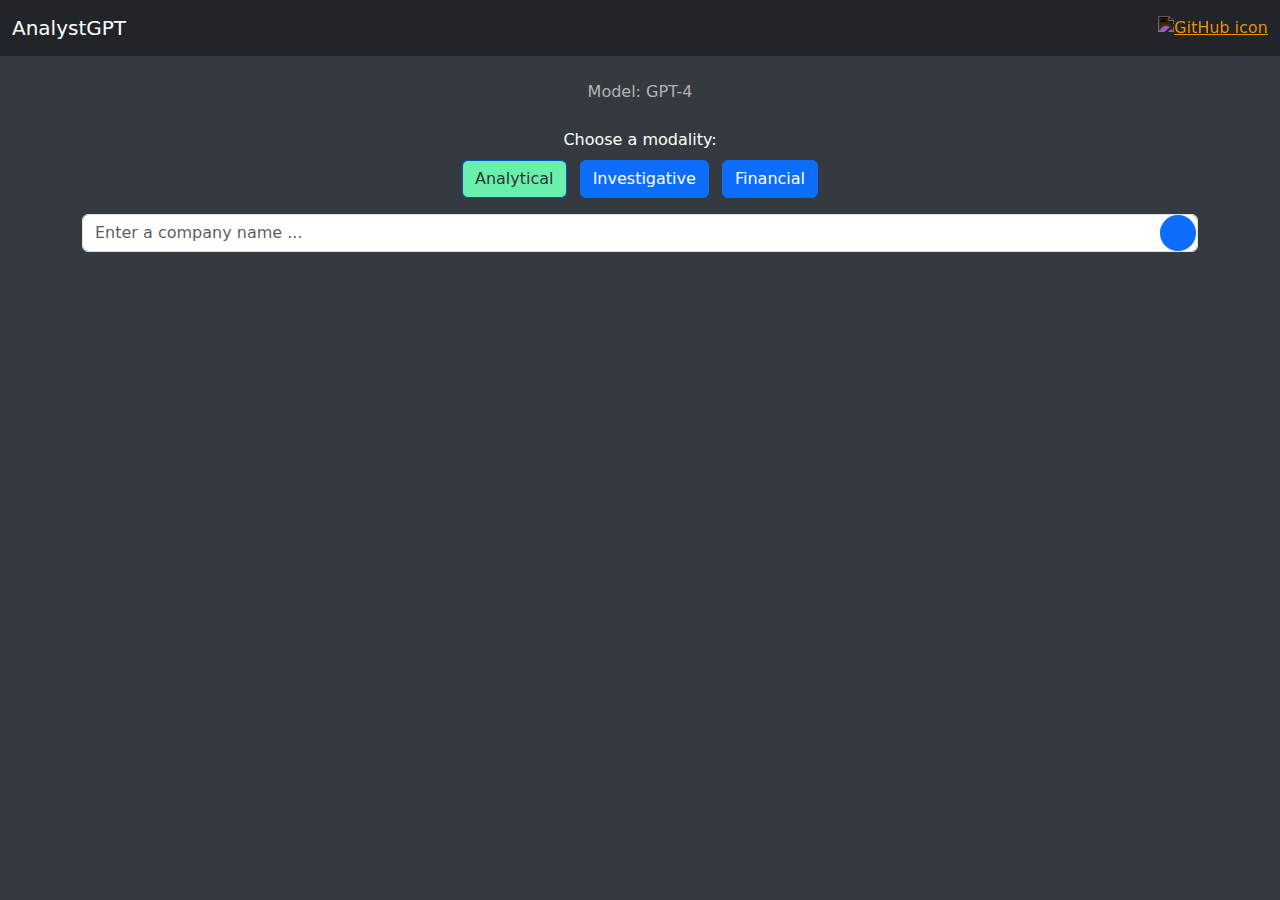
==== app/templates/index.html @ 4ef2e3ba "v0.2.19, updated index.html" ====
<!DOCTYPE html>
<html lang="en">
<head>
    <!-- meta tags -->
    <meta charset="UTF-8">
    <meta name="viewport" content="width=device-width, initial-scale=1.0">
    <meta name="title" content="https://johncollinsai-analyst-gpt-voqqf4ls3a-as.a.run.app/">
    <meta name="description" content="AnalystGPT">
    <meta property="og:title" content="https://johncollinsai-analyst-gpt-voqqf4ls3a-as.a.run.app/">
    <meta property="og:description" content="AnalystGPT">
    <meta property="og:url" content="https://johncollinsai-analyst-gpt-voqqf4ls3a-as.a.run.app/">
    <meta property="og:type" content="website">
    <meta property="og:site_name" content="https://johncollinsai-analyst-gpt-voqqf4ls3a-as.a.run.app/">
    <meta property="og:image" content="https://johncollinsai-analyst-gpt-voqqf4ls3a-as.a.run.app/static/images/analystgpt.png">
    <meta property="og:image:secure_url" content="https://johncollinsai-analyst-gpt-voqqf4ls3a-as.a.run.app/static/images/analystgpt.png">
    <meta property="og:image:type" content="image/png">
    <meta property="og:image:width" content="1200">
    <meta property="og:image:height" content="630">
    <meta name="twitter:card" content="summary_large_image">
    <meta name="twitter:title" content="https://johncollinsai-analyst-gpt-voqqf4ls3a-as.a.run.app/">
    <meta name="twitter:description" content="AnalystGPT">
    <meta name="twitter:image" content="https://johncollinsai-analyst-gpt-voqqf4ls3a-as.a.run.app/static/images/analystgpt.png">
    <meta name="msapplication-TileColor" content="#ffffff">

    <!-- meta tags for MS Teams -->
    <meta name="msapplication-square150x150logo" content="https://johncollinsai-analyst-gpt-voqqf4ls3a-as.a.run.app/static/images/analystgpt.png">
    <meta property="og:image" content="https://johncollinsai-analyst-gpt-voqqf4ls3a-as.a.run.app/static/images/analystgpt.png">
    <meta property="og:image:alt" content="AnalystGPT icon">
    <meta property="og:image:type" content="image/png">
    <meta name="twitter:image" content="https://johncollinsai-analyst-gpt-voqqf4ls3a-as.a.run.app/static/images/analystgpt.png">
    <meta name="twitter:image:alt" content="AnalystGPT icon">

    <title>AnalystGPT</title>
    <link href="https://cdn.jsdelivr.net/npm/bootstrap@5.3.0-alpha1/dist/css/bootstrap.min.css" rel="stylesheet">
    <script src="https://cdn.jsdelivr.net/npm/@popperjs/core@2.11.6/dist/umd/popper.min.js"></script>
    <script src="https://cdn.jsdelivr.net/npm/bootstrap@5.3.0-alpha1/dist/js/bootstrap.min.js"></script>
    <script src="https://unpkg.com/pdf-lib@1.17.1/dist/umd/pdf-lib.js"></script>
    <link rel="stylesheet" href="https://use.fontawesome.com/releases/v5.14.0/css/all.css" integrity="sha384-HzLeBuhoNPvSl5KYnjx0BT+WB0QEEqLprO+NBkkk5gbc67FTaL7XIGa2w1L0Xbgc" crossorigin="anonymous">

    <link rel="apple-touch-icon" sizes="180x180" href="static/images/apple-touch-icon.png">
    <link rel="icon" type="image/png" sizes="32x32" href="static/images/favicon-32x32.png">
    <link rel="icon" type="image/png" sizes="16x16" href="static/images/favicon-16x16.png">
    <link rel="manifest" href="static/images/site.webmanifest">
    <link rel="shortcut icon" type="image/x-icon" href="static/images/favicon.ico">
    <a href="https://johncollins.ai/analystgpt"><img src="https://johncollins.ai/analystgpt/static/images/favicon.ico" alt="Favicon" style="display:none;"></a>

    <script>
        document.addEventListener("DOMContentLoaded", function () {
            const form = document.querySelector("#prompt-form");
            const resultDiv = document.querySelector("#result");
            const skeletonScreen = document.getElementById("skeleton-screen");

            function resetPage() {
                resultDiv.innerHTML = "";
                downloadButton.style.display = "none";
            }

            const modalityButtons = document.querySelectorAll("#modalities .btn");
            modalityButtons.forEach((button) => {
                button.addEventListener("click", function () {
                    modalityButtons.forEach((btn) => {
                        btn.classList.remove("active");
                    });
                    this.classList.add("active");
                    const modalityValue = this.getAttribute("data-value");
                    document.getElementById("modality").value = modalityValue;

                    resetPage();
                });
            });

            async function downloadPdf(modality, prompt, response) {
                const { PDFDocument, rgb } = pdfLib;
                const doc = await PDFDocument.create();

                // Customize the PDF format based on the modality
                let title = "";
                if (modality === "business analyst") {
                    title = "Business Analyst Report";
                } else if (modality === "investigator") {
                    title = "Investigator Report";
                } else if (modality === "financial analyst") {
                    title = "Financial Analyst Report";
                }

                const fontBytes = await fetch("https://pdf-lib.github.io/examples/fonts/Roboto-Regular.ttf").then((res) => res.arrayBuffer());
                const font = await doc.embedFont(fontBytes);

                const page = doc.addPage([595, 842]);
                const content = `${title}\nCompany: ${prompt}\n\n${response}`;
                const contentArray = content.split('\n');

                page.setFont(font);
                page.setFontSize(18);
                page.drawText(title, { x: 50, y: 792 });
                page.setFontSize(12);

                let yOffset = 50;
                contentArray.forEach((line, index) => {
                    yOffset += 20;
                    page.drawText(line, { x: 50, y: 792 - yOffset });
                });

                const pdfBytes = await doc.save();
                const blob = new Blob([pdfBytes], { type: "application/pdf" });
                const link = document.createElement("a");
                link.href = URL.createObjectURL(blob);
                link.download = `${modality}_report.pdf`;
                link.click();
            }

            // Event listener for the download button
            const downloadButton = document.getElementById("download-pdf");
            downloadButton.addEventListener("click", async () => {
                const modality = document.getElementById("modality").value;
                const prompt = document.getElementById("prompt").value;
                const response = document.querySelector("#result pre").innerText;

                // Show spinner
                const spinner = document.querySelector(".spinner");
                spinner.style.display = "flex";

                // Download PDF
                await downloadPdf(modality, prompt, response);

                // Hide spinner
                spinner.style.display = "none";

                // Show confirmation message
                alert("Download completed. Please check your download folder.");
            });

            async function handleSubmit(event) {
                event.preventDefault();
                const prompt = form.elements["prompt"].value;
                const modality = form.elements["modality"].value;
                skeletonScreen.classList.remove("d-none"); // Show skeleton screen

                // Clear the resultDiv
                resultDiv.innerHTML = "";

                async function fetchAndDisplay(modality) {
                    const formData = new FormData(form);

                    const spinner = document.createElement("div");
                    spinner.className = "spinner";
                    spinner.innerHTML = `
                        <div class="dot dot-1"></div>
                        <div class="dot dot-2"></div>
                        <div class="dot dot-3"></div>
                        <div class="dot dot-4"></div>
                    `;
                    resultDiv.appendChild(spinner);
                    spinner.style.display = "flex"; // Show spinner

                    const response = await fetch("/get_completion", {
                        method: "POST",
                        body: formData,
                    });
                    const data = await response.json();
                    spinner.style.display = "none"; // Hide spinner

                    resultDiv.innerHTML = `<h3>Modality: ${modality}</h3><h5 class="text-lightgrey">Company: ${prompt}</h5>`;

                    const gpt4_response = data.response.split('\n').map(item => item.trim().replace(/^- /, '• ')).join('\n');
                    
                    const formatted_response = `<pre>${gpt4_response}</pre>`;

                    resultDiv.innerHTML += formatted_response;
                    downloadButton.style.display = "block"; // Show download button
                }

                await fetchAndDisplay(modality);
                skeletonScreen.classList.add("d-none"); // Hide skeleton screen
            }

            form.addEventListener("submit", handleSubmit);
        });

    </script>
    
    <style>
        body {
            background-color: #343a40;
        }

        .text-white {
            color: white !important;
        }

        .text-lightgrey {
            color: #b3b3b3 !important;
        }

        .input-group {
            position: relative;
        }

        .submit-button {
            position: absolute;
            right: 0;
            top: 0;
            height: 100%;
            border-top-left-radius: 0;
            border-bottom-left-radius: 0;
            border-left: none;
        }

        .circle-btn {
            border-radius: 50%;
            width: 36px;
            height: 36px;
            display: flex;
            justify-content: center;
            align-items: center;
            position: absolute;
            right: 2px;
            top: 50%;
            transform: translateY(-50%);
        }
        
        .form-control {
            padding-right: 50px;
        }

        ::placeholder {
            color: grey;
        }

        .skeleton-screen {
            position: fixed;
            top: 0;
            left: 0;
            right: 0;
            bottom: 0;
            background-color: rgba(255, 255, 255, 0.7);
            display: flex;
            justify-content: center;
            align-items: center;
            z-index: 1000;
        }

        /* Wrapper around the input and spinner */
        .input-spinner-wrapper {
            position: relative;
        }

        /* Spinner */
        .spinner {
            display: none;
            position: fixed;
            top: 50%;
            left: 50%;
            transform: translate(-50%, -50%);
            z-index: 1001;
        }

        .dot {
            position: relative;
            width: 24px;
            height: 24px;
            border-radius: 50%;
            background-color: #333;
            animation: grow 1.2s infinite ease-in-out;
            margin-right: 4px;
        }

        .dot-1 {
            background-color: #ff5252;
            animation-delay: 0s;
        }

        .dot-2 {
            background-color: #69f0ae;
            animation-delay: -0.3s;
        }

        .dot-3 {
            background-color: #448aff;
            animation-delay: -0.6s;
        }

        .dot-4 {
            background-color: #ffd740;
            animation-delay: -0.9s;
        }

        @keyframes grow {
            0%, 80%, 100% {
                transform: scale(0);
            }
            40% {
                transform: scale(1);
            }
        }

        #modalities .btn {
            margin-right: 8px;
        }

        #modalities .btn:last-child {
            margin-right: 0;
        }

        #modalities .btn.active {
            background-color: #69f0ae;
            color: #333333;
        }

        pre {
            white-space: pre-wrap;
            word-wrap: break-word;
        }

        pre ul, pre li {
            list-style-type: none;
            padding-left: 0;
        }

        pre li {
            position: relative;
        }

        pre li:before {
            content: "•";
            position: absolute;
            left: -1.2em;
        }

        .download-button-container {
            display: flex;
            justify-content: center;
            margin-top: 50px;
        }
 
    </style>

</head>
<body>

    <nav class="navbar navbar-expand-lg navbar-dark bg-dark">
        <div class="container-fluid">
            <a class="navbar-brand" href="#">AnalystGPT</a>
            <button class="navbar-toggler" type="button" data-bs-toggle="collapse" data-bs-target="#navbarNav" aria-controls="navbarNav" aria-expanded="false" aria-label="Toggle navigation">
                <span class="navbar-toggler-icon"></span>
            </button>
            <div class="collapse navbar-collapse" id="navbarNav">
                <ul class="navbar-nav ms-auto">
                    <!-- <li class="nav-item active">
                        <a class="nav-link me-1" href="https://twitter.com/johncollinsai" title="Follow" target="_blank"><i class="fab fa-twitter fa-lg text-white"></i></a>
                    </li>
                    <li class="nav-item active">
                        <a class="nav-link me-2" href="https://www.linkedin.com/in/johncollins-ai/" title="Connect" target="_blank"><i class="fab fa-linkedin fa-lg text-white"></i></a>
                    </li> -->
                    <li class="nav-item ml-2">
                        <a href="https://github.com/johncollinsai/analystgpt"><img src="https://github.githubassets.com/favicon.ico" title="Watch" alt="GitHub icon" style="filter: invert(100%);" target="_blank"></a>
                    </li>
                </ul>
            </div>
        </div>
    </nav>
  
    <div class="container text-white">
        <p class="text-center text-lightgrey my-4">Model: GPT-4</p>
        <form id="prompt-form">
    
            <div class="mb-3 text-center">
                    <label for="modalities" class="form-label d-block mb-2">Choose a modality:</label>
                    <div id="modalities" class="d-inline-block">
                    <input type="hidden" name="modality" id="modality" value="business analyst">
                    <button type="button" class="btn btn-primary active" data-value="business analyst">Analytical</button>
                    <button type="button" class="btn btn-primary" data-value="investigator">Investigative</button>
                    <button type="button" class="btn btn-primary" data-value="financial analyst">Financial</button>
                </div>
            </div>
      
            <div class="mb-3">
                <div class="position-relative">
                    <div class="input-spinner-wrapper">
                        <input type="text" class="form-control" id="prompt" name="prompt" placeholder="Enter a company name ..." required>
                        <button type="submit" class="btn btn-primary submit-button circle-btn"><i class="fas fa-arrow-right"></i></button>
                        <div class="spinner">
                            <div class="dot dot-1"></div>
                            <div class="dot dot-2"></div>
                            <div class="dot dot-3"></div>
                            <div class="dot dot-4"></div>
                        </div>
                    </div>
                </div>
            </div>
    
        </form>
        
        <div id="result" class="mt-4"></div>

        <div class="download-button-container">
            <button id="download-pdf" class="btn btn-primary" style="display:none;"><i class="fas fa-download"></i> Download PDF</button>
        </div>
        
    </div>    
    
    <!-- skeleton-screen when loading iframe -->
    <div id="skeleton-screen" class="skeleton-screen d-none">
        <div class="spinner">
            <div class="dot dot-1"></div>
            <div class="dot dot-2"></div>
            <div class="dot dot-3"></div>
            <div class="dot dot-4"></div>
        </div>
    </div>

</body>
</html>
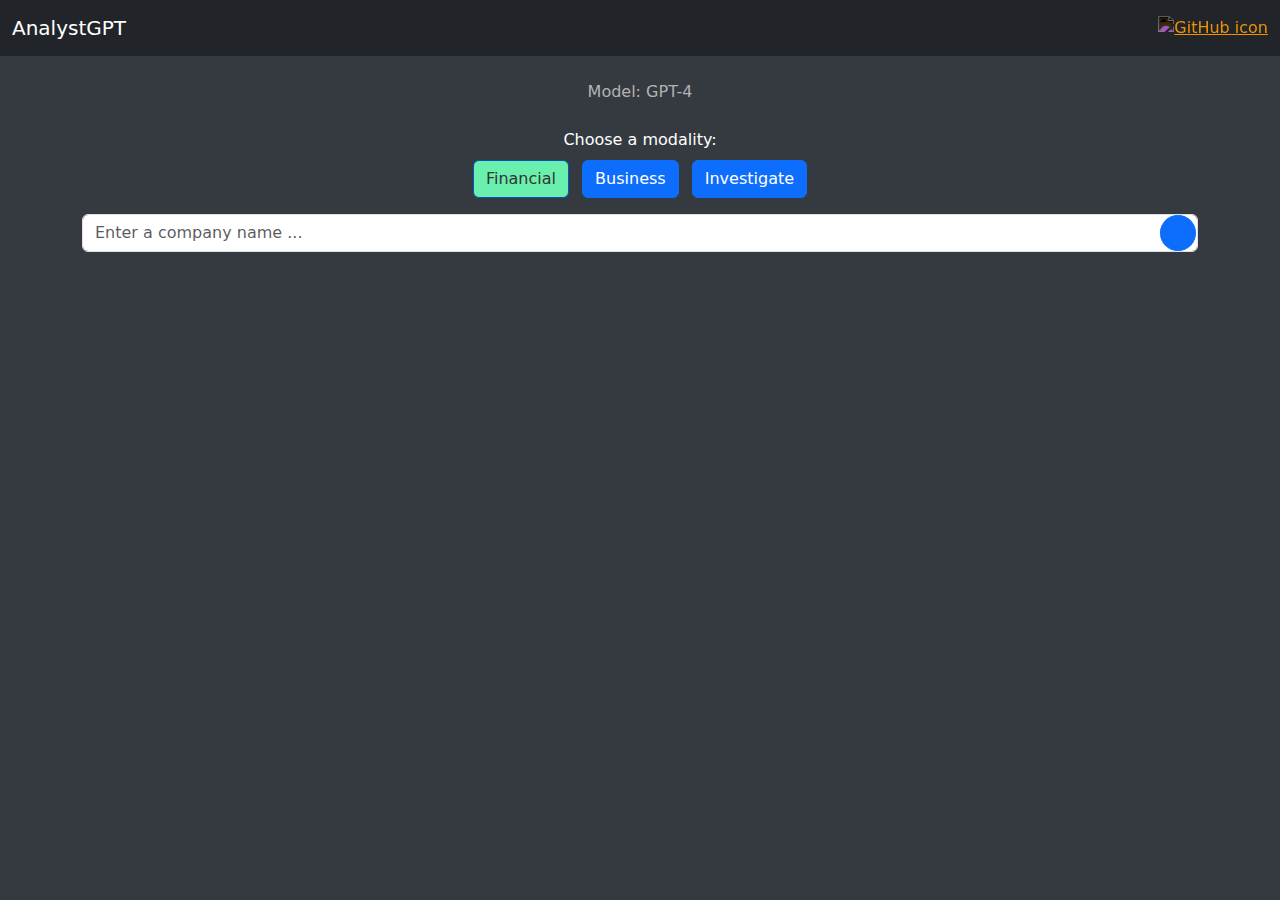
==== commit dcf0b584: "v0.2.21, correct formats" ====
--- a/app/templates/index.html
+++ b/app/templates/index.html
@@ -162,8 +162,9 @@
 
                     resultDiv.innerHTML = `<h3>Modality: ${modality}</h3><h5 class="text-lightgrey">Company: ${prompt}</h5>`;
 
-                    const gpt4_response = data.response.split('\n').map(item => item.trim().replace(/^- /, '• ')).join('\n');
-                    
+                    // const gpt4_response = data.response.split('\n').map(item => item.trim().replace(/^-/, '')).join('\n');
+                    const gpt4_response = data.response;
+
                     const formatted_response = `<pre>${gpt4_response}</pre>`;
 
                     resultDiv.innerHTML += formatted_response;
@@ -322,7 +323,7 @@
         }
 
         pre li:before {
-            content: "•";
+            /* content: "•"; */
             position: absolute;
             left: -1.2em;
         }
@@ -346,12 +347,6 @@
             </button>
             <div class="collapse navbar-collapse" id="navbarNav">
                 <ul class="navbar-nav ms-auto">
-                    <!-- <li class="nav-item active">
-                        <a class="nav-link me-1" href="https://twitter.com/johncollinsai" title="Follow" target="_blank"><i class="fab fa-twitter fa-lg text-white"></i></a>
-                    </li>
-                    <li class="nav-item active">
-                        <a class="nav-link me-2" href="https://www.linkedin.com/in/johncollins-ai/" title="Connect" target="_blank"><i class="fab fa-linkedin fa-lg text-white"></i></a>
-                    </li> -->
                     <li class="nav-item ml-2">
                         <a href="https://github.com/johncollinsai/analystgpt"><img src="https://github.githubassets.com/favicon.ico" title="Watch" alt="GitHub icon" style="filter: invert(100%);" target="_blank"></a>
                     </li>
@@ -367,10 +362,10 @@
             <div class="mb-3 text-center">
                     <label for="modalities" class="form-label d-block mb-2">Choose a modality:</label>
                     <div id="modalities" class="d-inline-block">
-                    <input type="hidden" name="modality" id="modality" value="business analyst">
-                    <button type="button" class="btn btn-primary active" data-value="business analyst">Analytical</button>
-                    <button type="button" class="btn btn-primary" data-value="investigator">Investigative</button>
-                    <button type="button" class="btn btn-primary" data-value="financial analyst">Financial</button>
+                    <input type="hidden" name="modality" id="modality" value="financial analyst">
+                    <button type="button" class="btn btn-primary active" data-value="financial analyst">Financial</button>
+                    <button type="button" class="btn btn-primary" data-value="business analyst">Business</button>
+                    <button type="button" class="btn btn-primary" data-value="investigator">Investigate</button>
                 </div>
             </div>
       
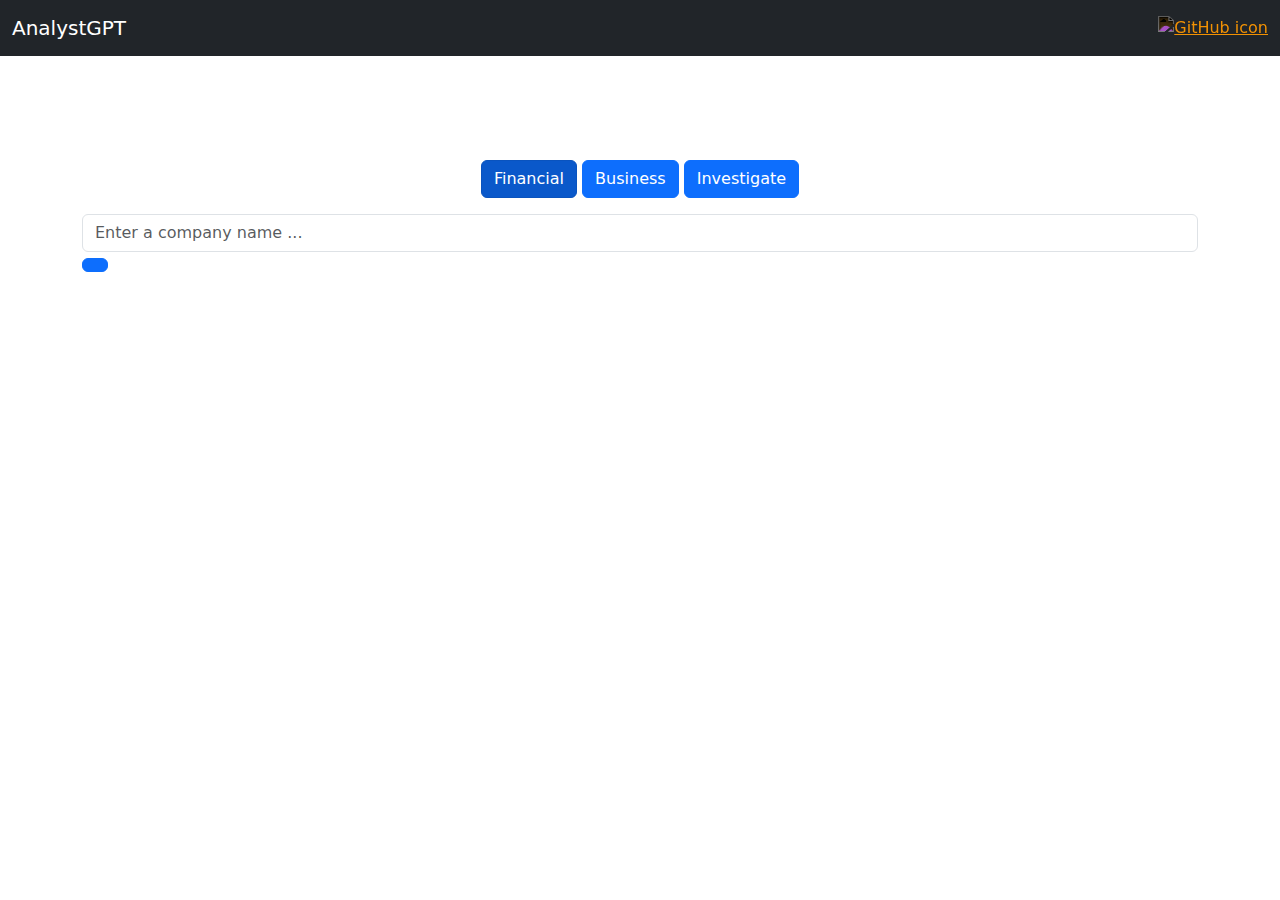
==== commit 88342ade: "v0.2.22, refactored to script.js, style.css, and index.html" ====
--- a/app/templates/index.html
+++ b/app/templates/index.html
@@ -21,8 +21,6 @@
     <meta name="twitter:description" content="AnalystGPT">
     <meta name="twitter:image" content="https://johncollinsai-analyst-gpt-voqqf4ls3a-as.a.run.app/static/images/analystgpt.png">
     <meta name="msapplication-TileColor" content="#ffffff">
-
-    <!-- meta tags for MS Teams -->
     <meta name="msapplication-square150x150logo" content="https://johncollinsai-analyst-gpt-voqqf4ls3a-as.a.run.app/static/images/analystgpt.png">
     <meta property="og:image" content="https://johncollinsai-analyst-gpt-voqqf4ls3a-as.a.run.app/static/images/analystgpt.png">
     <meta property="og:image:alt" content="AnalystGPT icon">
@@ -31,12 +29,14 @@
     <meta name="twitter:image:alt" content="AnalystGPT icon">
 
     <title>AnalystGPT</title>
+
     <link href="https://cdn.jsdelivr.net/npm/bootstrap@5.3.0-alpha1/dist/css/bootstrap.min.css" rel="stylesheet">
     <script src="https://cdn.jsdelivr.net/npm/@popperjs/core@2.11.6/dist/umd/popper.min.js"></script>
     <script src="https://cdn.jsdelivr.net/npm/bootstrap@5.3.0-alpha1/dist/js/bootstrap.min.js"></script>
     <script src="https://unpkg.com/pdf-lib@1.17.1/dist/umd/pdf-lib.js"></script>
+    <script src="https://cdn.jsdelivr.net/npm/pdf-lib@1.17.1/dist/umd/pdf-lib.min.js"></script>
+
     <link rel="stylesheet" href="https://use.fontawesome.com/releases/v5.14.0/css/all.css" integrity="sha384-HzLeBuhoNPvSl5KYnjx0BT+WB0QEEqLprO+NBkkk5gbc67FTaL7XIGa2w1L0Xbgc" crossorigin="anonymous">
-
     <link rel="apple-touch-icon" sizes="180x180" href="static/images/apple-touch-icon.png">
     <link rel="icon" type="image/png" sizes="32x32" href="static/images/favicon-32x32.png">
     <link rel="icon" type="image/png" sizes="16x16" href="static/images/favicon-16x16.png">
@@ -44,301 +44,18 @@
     <link rel="shortcut icon" type="image/x-icon" href="static/images/favicon.ico">
     <a href="https://johncollins.ai/analystgpt"><img src="https://johncollins.ai/analystgpt/static/images/favicon.ico" alt="Favicon" style="display:none;"></a>
 
-    <script>
-        document.addEventListener("DOMContentLoaded", function () {
-            const form = document.querySelector("#prompt-form");
-            const resultDiv = document.querySelector("#result");
-            const skeletonScreen = document.getElementById("skeleton-screen");
+    <!-- Include the CSS file -->
+    <link rel="stylesheet" href="/static/css/style.css">
 
-            function resetPage() {
-                resultDiv.innerHTML = "";
-                downloadButton.style.display = "none";
-            }
-
-            const modalityButtons = document.querySelectorAll("#modalities .btn");
-            modalityButtons.forEach((button) => {
-                button.addEventListener("click", function () {
-                    modalityButtons.forEach((btn) => {
-                        btn.classList.remove("active");
-                    });
-                    this.classList.add("active");
-                    const modalityValue = this.getAttribute("data-value");
-                    document.getElementById("modality").value = modalityValue;
-
-                    resetPage();
-                });
-            });
-
-            async function downloadPdf(modality, prompt, response) {
-                const { PDFDocument, rgb } = pdfLib;
-                const doc = await PDFDocument.create();
-
-                // Customize the PDF format based on the modality
-                let title = "";
-                if (modality === "business analyst") {
-                    title = "Business Analyst Report";
-                } else if (modality === "investigator") {
-                    title = "Investigator Report";
-                } else if (modality === "financial analyst") {
-                    title = "Financial Analyst Report";
-                }
-
-                const fontBytes = await fetch("https://pdf-lib.github.io/examples/fonts/Roboto-Regular.ttf").then((res) => res.arrayBuffer());
-                const font = await doc.embedFont(fontBytes);
-
-                const page = doc.addPage([595, 842]);
-                const content = `${title}\nCompany: ${prompt}\n\n${response}`;
-                const contentArray = content.split('\n');
-
-                page.setFont(font);
-                page.setFontSize(18);
-                page.drawText(title, { x: 50, y: 792 });
-                page.setFontSize(12);
-
-                let yOffset = 50;
-                contentArray.forEach((line, index) => {
-                    yOffset += 20;
-                    page.drawText(line, { x: 50, y: 792 - yOffset });
-                });
-
-                const pdfBytes = await doc.save();
-                const blob = new Blob([pdfBytes], { type: "application/pdf" });
-                const link = document.createElement("a");
-                link.href = URL.createObjectURL(blob);
-                link.download = `${modality}_report.pdf`;
-                link.click();
-            }
-
-            // Event listener for the download button
-            const downloadButton = document.getElementById("download-pdf");
-            downloadButton.addEventListener("click", async () => {
-                const modality = document.getElementById("modality").value;
-                const prompt = document.getElementById("prompt").value;
-                const response = document.querySelector("#result pre").innerText;
-
-                // Show spinner
-                const spinner = document.querySelector(".spinner");
-                spinner.style.display = "flex";
-
-                // Download PDF
-                await downloadPdf(modality, prompt, response);
-
-                // Hide spinner
-                spinner.style.display = "none";
-
-                // Show confirmation message
-                alert("Download completed. Please check your download folder.");
-            });
-
-            async function handleSubmit(event) {
-                event.preventDefault();
-                const prompt = form.elements["prompt"].value;
-                const modality = form.elements["modality"].value;
-                skeletonScreen.classList.remove("d-none"); // Show skeleton screen
-
-                // Clear the resultDiv
-                resultDiv.innerHTML = "";
-
-                async function fetchAndDisplay(modality) {
-                    const formData = new FormData(form);
-
-                    const spinner = document.createElement("div");
-                    spinner.className = "spinner";
-                    spinner.innerHTML = `
-                        <div class="dot dot-1"></div>
-                        <div class="dot dot-2"></div>
-                        <div class="dot dot-3"></div>
-                        <div class="dot dot-4"></div>
-                    `;
-                    resultDiv.appendChild(spinner);
-                    spinner.style.display = "flex"; // Show spinner
-
-                    const response = await fetch("/get_completion", {
-                        method: "POST",
-                        body: formData,
-                    });
-                    const data = await response.json();
-                    spinner.style.display = "none"; // Hide spinner
-
-                    resultDiv.innerHTML = `<h3>Modality: ${modality}</h3><h5 class="text-lightgrey">Company: ${prompt}</h5>`;
-
-                    // const gpt4_response = data.response.split('\n').map(item => item.trim().replace(/^-/, '')).join('\n');
-                    const gpt4_response = data.response;
-
-                    const formatted_response = `<pre>${gpt4_response}</pre>`;
-
-                    resultDiv.innerHTML += formatted_response;
-                    downloadButton.style.display = "block"; // Show download button
-                }
-
-                await fetchAndDisplay(modality);
-                skeletonScreen.classList.add("d-none"); // Hide skeleton screen
-            }
-
-            form.addEventListener("submit", handleSubmit);
-        });
-
-    </script>
+    <!-- Include the JavaScript file -->
+    <script src="/static/js/scripts.js"></script>
     
-    <style>
-        body {
-            background-color: #343a40;
-        }
-
-        .text-white {
-            color: white !important;
-        }
-
-        .text-lightgrey {
-            color: #b3b3b3 !important;
-        }
-
-        .input-group {
-            position: relative;
-        }
-
-        .submit-button {
-            position: absolute;
-            right: 0;
-            top: 0;
-            height: 100%;
-            border-top-left-radius: 0;
-            border-bottom-left-radius: 0;
-            border-left: none;
-        }
-
-        .circle-btn {
-            border-radius: 50%;
-            width: 36px;
-            height: 36px;
-            display: flex;
-            justify-content: center;
-            align-items: center;
-            position: absolute;
-            right: 2px;
-            top: 50%;
-            transform: translateY(-50%);
-        }
-        
-        .form-control {
-            padding-right: 50px;
-        }
-
-        ::placeholder {
-            color: grey;
-        }
-
-        .skeleton-screen {
-            position: fixed;
-            top: 0;
-            left: 0;
-            right: 0;
-            bottom: 0;
-            background-color: rgba(255, 255, 255, 0.7);
-            display: flex;
-            justify-content: center;
-            align-items: center;
-            z-index: 1000;
-        }
-
-        /* Wrapper around the input and spinner */
-        .input-spinner-wrapper {
-            position: relative;
-        }
-
-        /* Spinner */
-        .spinner {
-            display: none;
-            position: fixed;
-            top: 50%;
-            left: 50%;
-            transform: translate(-50%, -50%);
-            z-index: 1001;
-        }
-
-        .dot {
-            position: relative;
-            width: 24px;
-            height: 24px;
-            border-radius: 50%;
-            background-color: #333;
-            animation: grow 1.2s infinite ease-in-out;
-            margin-right: 4px;
-        }
-
-        .dot-1 {
-            background-color: #ff5252;
-            animation-delay: 0s;
-        }
-
-        .dot-2 {
-            background-color: #69f0ae;
-            animation-delay: -0.3s;
-        }
-
-        .dot-3 {
-            background-color: #448aff;
-            animation-delay: -0.6s;
-        }
-
-        .dot-4 {
-            background-color: #ffd740;
-            animation-delay: -0.9s;
-        }
-
-        @keyframes grow {
-            0%, 80%, 100% {
-                transform: scale(0);
-            }
-            40% {
-                transform: scale(1);
-            }
-        }
-
-        #modalities .btn {
-            margin-right: 8px;
-        }
-
-        #modalities .btn:last-child {
-            margin-right: 0;
-        }
-
-        #modalities .btn.active {
-            background-color: #69f0ae;
-            color: #333333;
-        }
-
-        pre {
-            white-space: pre-wrap;
-            word-wrap: break-word;
-        }
-
-        pre ul, pre li {
-            list-style-type: none;
-            padding-left: 0;
-        }
-
-        pre li {
-            position: relative;
-        }
-
-        pre li:before {
-            /* content: "•"; */
-            position: absolute;
-            left: -1.2em;
-        }
-
-        .download-button-container {
-            display: flex;
-            justify-content: center;
-            margin-top: 50px;
-        }
- 
-    </style>
+    <!-- Include Google Fonts -->
+    <link href="https://fonts.googleapis.com/css2?family=Roboto:wght@400;700&display=swap" rel="stylesheet">
 
 </head>
+
 <body>
-
     <nav class="navbar navbar-expand-lg navbar-dark bg-dark">
         <div class="container-fluid">
             <a class="navbar-brand" href="#">AnalystGPT</a>
@@ -391,10 +108,8 @@
         <div class="download-button-container">
             <button id="download-pdf" class="btn btn-primary" style="display:none;"><i class="fas fa-download"></i> Download PDF</button>
         </div>
-        
     </div>    
     
-    <!-- skeleton-screen when loading iframe -->
     <div id="skeleton-screen" class="skeleton-screen d-none">
         <div class="spinner">
             <div class="dot dot-1"></div>
@@ -405,4 +120,6 @@
     </div>
 
 </body>
-</html>+</html>
+
+                           
